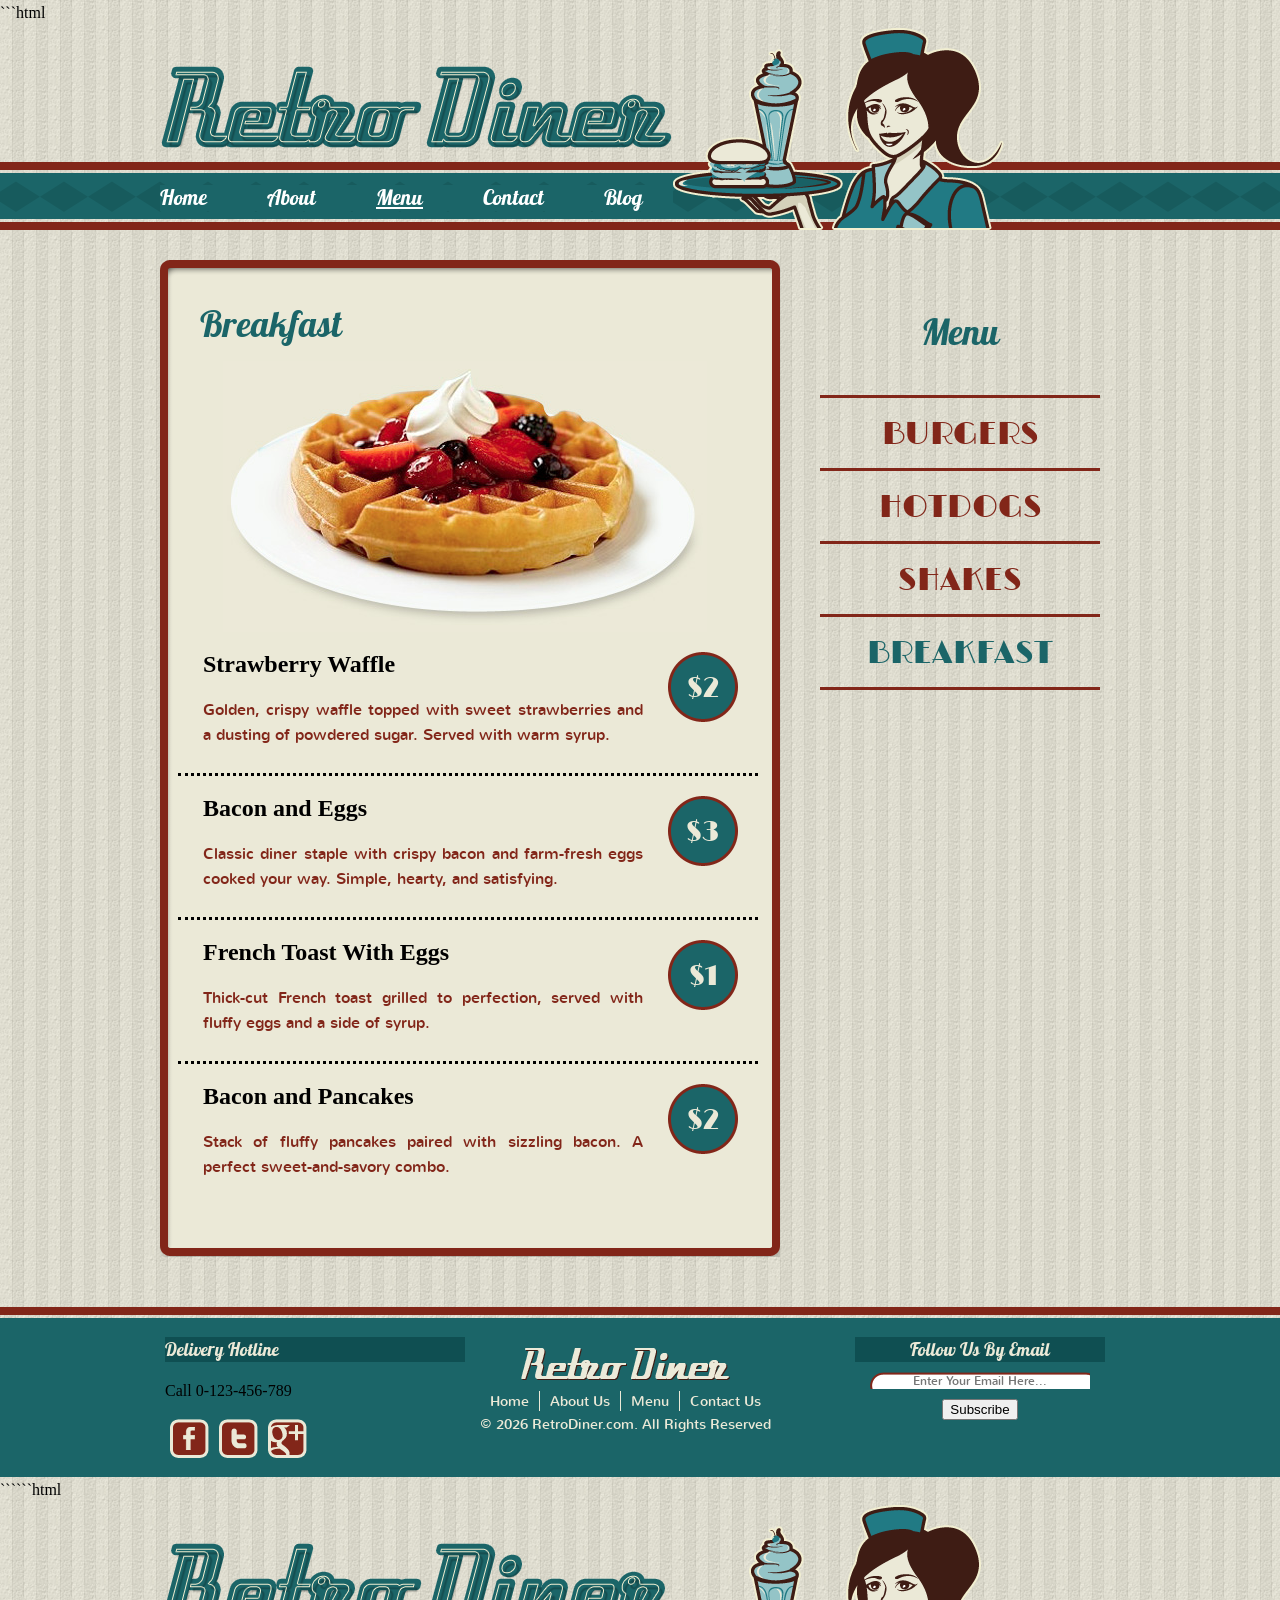
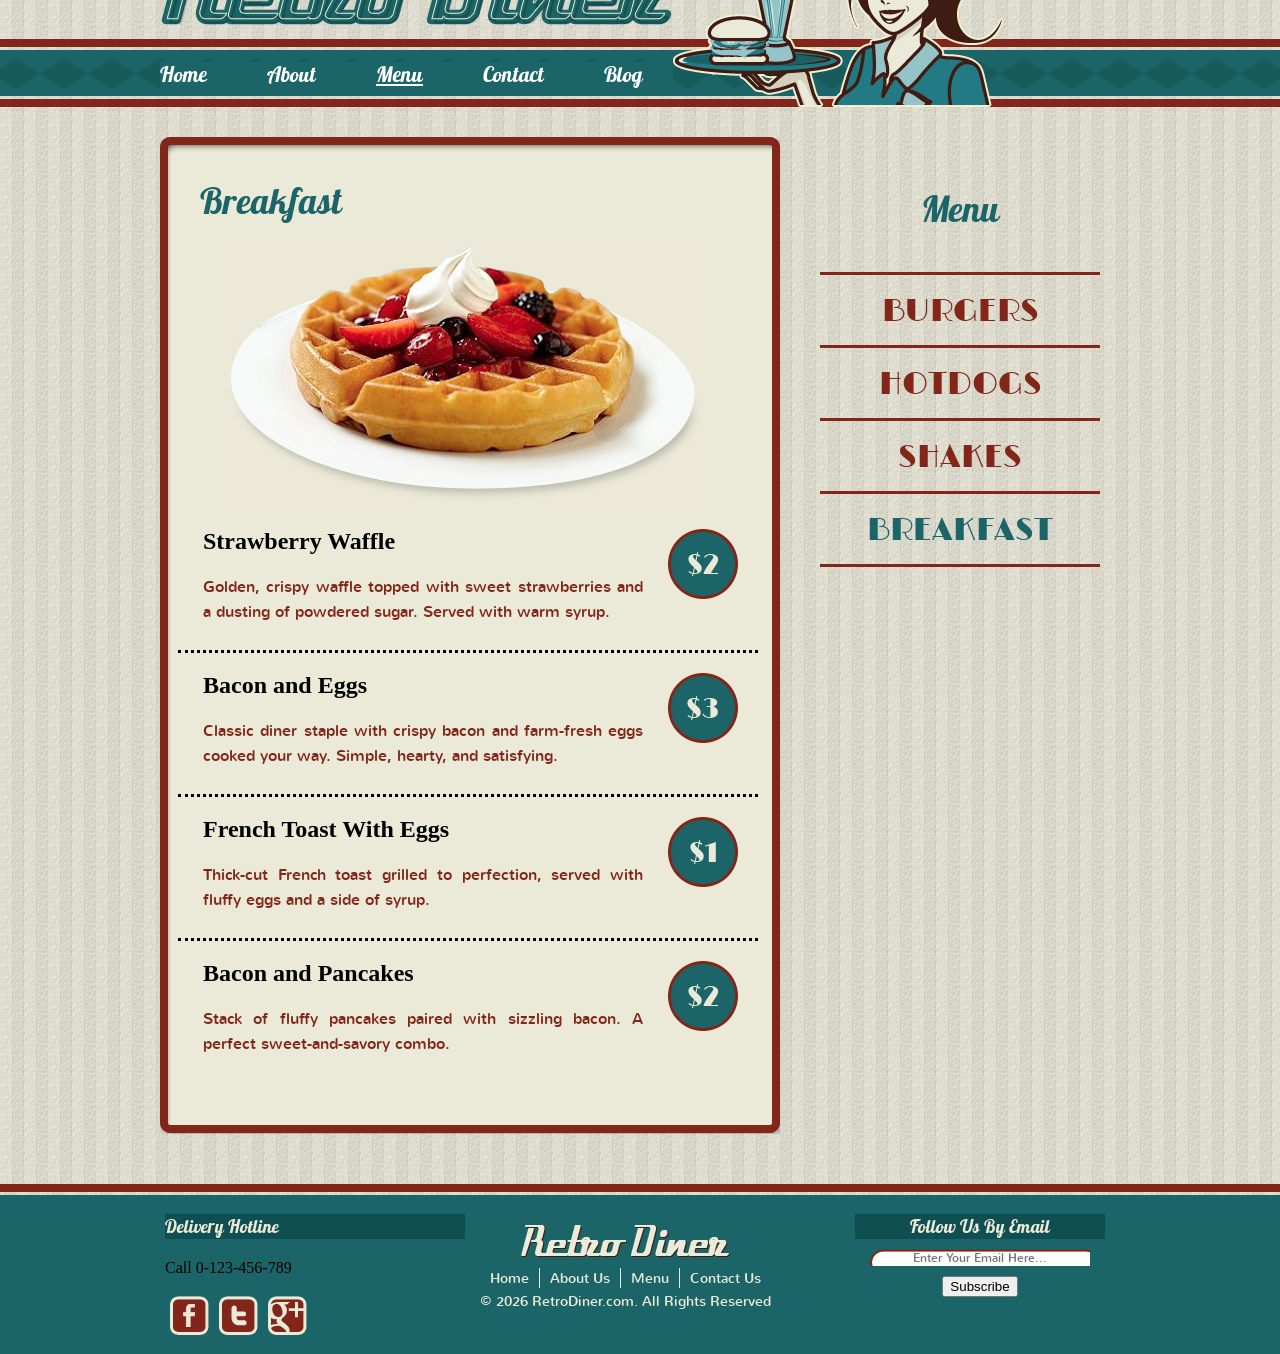
==== breakfast.html @ ac6142bc "first commit" ====
```html
<!DOCTYPE html>
<!-- Website template by freewebsitetemplates.com -->
<html lang="en">
<head>
    <title>Breakfast Menu - Retro Diner</title>
    <meta charset="utf-8">
    <meta name="viewport" content="width=device-width, initial-scale=1">
    <link href="css/style.css" rel="stylesheet" type="text/css">
</head>
<body>
    <a class="skip-link" href="#body">Skip to main content</a>

    <header id="header">
        <div>
            <a href="index.html">
                <img
                    alt="Retro Diner"
                    class="logo"
                    height="84"
                    src="images/logo.png"
                    width="513">
            </a>

            <img
                alt=""
                height="205"
                src="images/waitress.png"
                width="332">

            <nav aria-label="Main navigation">
                <ul class="navigation">
                    <li>
                        <a href="index.html">Home</a>
                    </li>
                    <li>
                        <a href="about.html">About</a>
                    </li>
                    <li>
                        <a
                            aria-current="page"
                            class="active"
                            href="burger.html">
                            Menu
                        </a>
                    </li>
                    <li>
                        <a href="contact.html">Contact</a>
                    </li>
                    <li>
                        <a href="blog.html">Blog</a>
                    </li>
                </ul>
            </nav>
        </div>
    </header>

    <main id="body" tabindex="-1">
        <div class="content">
            <div>
                <div>
                    <h1>Breakfast</h1>

                    <div>
                        <img
                            alt="Breakfast plate with a selection of diner food"
                            height="271"
                            src="images/breakfast2.jpg"
                            width="484">
                    </div>

                    <ul>
                        <li>
                            <h2>Strawberry Waffle</h2>
                            <p>
                                Golden, crispy waffle topped with sweet strawberries and a dusting of powdered sugar. Served with warm syrup.
                            </p>
                            <span class="price">$2</span>
                        </li>

                        <li>
                            <h2>Bacon and Eggs</h2>
                            <p>
                                Classic diner staple with crispy bacon and farm-fresh eggs cooked your way. Simple, hearty, and satisfying.
                            </p>
                            <span class="price">$3</span>
                        </li>

                        <li>
                            <h2>French Toast With Eggs</h2>
                            <p>
                                Thick-cut French toast grilled to perfection, served with fluffy eggs and a side of syrup.
                            </p>
                            <span class="price">$1</span>
                        </li>

                        <li class="last">
                            <h2>Bacon and Pancakes</h2>
                            <p>
                                Stack of fluffy pancakes paired with sizzling bacon. A perfect sweet-and-savory combo.
                            </p>
                            <span class="price">$2</span>
                        </li>
                    </ul>
                </div>
            </div>
        </div>

        <aside class="sidebar" aria-label="Menu sidebar">
            <h2>Menu</h2>

            <nav aria-label="Menu categories">
                <ul class="navigation">
                    <li class="first">
                        <a href="burger.html">BURGERS</a>
                    </li>
                    <li>
                        <a href="hotdog.html">HOTDOGS</a>
                    </li>
                    <li>
                        <a href="shake.html">SHAKES</a>
                    </li>
                    <li>
                        <a
                            aria-current="page"
                            class="active"
                            href="breakfast.html">
                            BREAKFAST
                        </a>
                    </li>
                </ul>
            </nav>
        </aside>
    </main>

    <footer id="footer">
        <div>
            <ul>
                <li class="first">
                    <h2>Delivery Hotline</h2>
                    <p>Call 0-123-456-789</p>

                    <ul aria-label="Social media">
                        <li>
                            <a
                                aria-label="Facebook"
                                class="facebook"
                                href="https://www.freewebsitetemplates.com/go/facebook">
                            </a>
                        </li>
                        <li>
                            <a
                                aria-label="Twitter"
                                class="twitter"
                                href="https://www.freewebsitetemplates.com/go/twitter">
                            </a>
                        </li>
                        <li>
                            <a
                                aria-label="Google Plus"
                                class="googleplus"
                                href="https://www.freewebsitetemplates.com/go/googleplus">
                            </a>
                        </li>
                    </ul>
                </li>

                <li>
                    <a href="index.html">
                        <img
                            alt="Retro Diner"
                            class="logo"
                            src="images/logo-footer.png">
                    </a>

                    <nav aria-label="Footer navigation">
                        <ul class="navigation">
                            <li>
                                <a href="index.html">Home</a>
                            </li>
                            <li>
                                <a href="about.html">About Us</a>
                            </li>
                            <li>
                                <a href="burger.html">Menu</a>
                            </li>
                            <li>
                                <a href="contact.html">Contact Us</a>
                            </li>
                        </ul>
                    </nav>

                    <span>© 2026 RetroDiner.com. All Rights Reserved</span>
                </li>

                <li class="last">
                    <h2>Follow Us By Email</h2>

                    <form action="index.html" method="get">
                        <label
                            class="visually-hidden"
                            for="subscribe">
                            Email address
                        </label>

                        <input
                            autocomplete="email"
                            id="subscribe"
                            name="subscribe"
                            type="email"
                            placeholder="Enter Your Email Here..."
                            required>

                        <button type="submit">
                            Subscribe
                        </button>
                    </form>
                </li>
            </ul>
        </div>
    </footer>
</body>
</html>
``````html
<!DOCTYPE html>
<!-- Website template by freewebsitetemplates.com -->
<html lang="en">
<head>
    <title>Breakfast Menu - Retro Diner</title>
    <meta charset="utf-8">
    <meta name="viewport" content="width=device-width, initial-scale=1">
    <link href="css/style.css" rel="stylesheet" type="text/css">
</head>
<body>
    <a class="skip-link" href="#body">Skip to main content</a>

    <header id="header">
        <div>
            <a href="index.html">
                <img
                    alt="Retro Diner"
                    class="logo"
                    height="84"
                    src="images/logo.png"
                    width="513">
            </a>

            <img
                alt=""
                height="205"
                src="images/waitress.png"
                width="332">

            <nav aria-label="Main navigation">
                <ul class="navigation">
                    <li>
                        <a href="index.html">Home</a>
                    </li>
                    <li>
                        <a href="about.html">About</a>
                    </li>
                    <li>
                        <a
                            aria-current="page"
                            class="active"
                            href="burger.html">
                            Menu
                        </a>
                    </li>
                    <li>
                        <a href="contact.html">Contact</a>
                    </li>
                    <li>
                        <a href="blog.html">Blog</a>
                    </li>
                </ul>
            </nav>
        </div>
    </header>

    <main id="body" tabindex="-1">
        <div class="content">
            <div>
                <div>
                    <h1>Breakfast</h1>

                    <div>
                        <img
                            alt="Breakfast plate with a selection of diner food"
                            height="271"
                            src="images/breakfast2.jpg"
                            width="484">
                    </div>

                    <ul>
                        <li>
                            <h2>Strawberry Waffle</h2>
                            <p>
                                Golden, crispy waffle topped with sweet strawberries and a dusting of powdered sugar. Served with warm syrup.
                            </p>
                            <span class="price">$2</span>
                        </li>

                        <li>
                            <h2>Bacon and Eggs</h2>
                            <p>
                                Classic diner staple with crispy bacon and farm-fresh eggs cooked your way. Simple, hearty, and satisfying.
                            </p>
                            <span class="price">$3</span>
                        </li>

                        <li>
                            <h2>French Toast With Eggs</h2>
                            <p>
                                Thick-cut French toast grilled to perfection, served with fluffy eggs and a side of syrup.
                            </p>
                            <span class="price">$1</span>
                        </li>

                        <li class="last">
                            <h2>Bacon and Pancakes</h2>
                            <p>
                                Stack of fluffy pancakes paired with sizzling bacon. A perfect sweet-and-savory combo.
                            </p>
                            <span class="price">$2</span>
                        </li>
                    </ul>
                </div>
            </div>
        </div>

        <aside class="sidebar" aria-label="Menu sidebar">
            <h2>Menu</h2>

            <nav aria-label="Menu categories">
                <ul class="navigation">
                    <li class="first">
                        <a href="burger.html">BURGERS</a>
                    </li>
                    <li>
                        <a href="hotdog.html">HOTDOGS</a>
                    </li>
                    <li>
                        <a href="shake.html">SHAKES</a>
                    </li>
                    <li>
                        <a
                            aria-current="page"
                            class="active"
                            href="breakfast.html">
                            BREAKFAST
                        </a>
                    </li>
                </ul>
            </nav>
        </aside>
    </main>

    <footer id="footer">
        <div>
            <ul>
                <li class="first">
                    <h2>Delivery Hotline</h2>
                    <p>Call 0-123-456-789</p>

                    <ul aria-label="Social media">
                        <li>
                            <a
                                aria-label="Facebook"
                                class="facebook"
                                href="https://www.freewebsitetemplates.com/go/facebook">
                            </a>
                        </li>
                        <li>
                            <a
                                aria-label="Twitter"
                                class="twitter"
                                href="https://www.freewebsitetemplates.com/go/twitter">
                            </a>
                        </li>
                        <li>
                            <a
                                aria-label="Google Plus"
                                class="googleplus"
                                href="https://www.freewebsitetemplates.com/go/googleplus">
                            </a>
                        </li>
                    </ul>
                </li>

                <li>
                    <a href="index.html">
                        <img
                            alt="Retro Diner"
                            class="logo"
                            src="images/logo-footer.png">
                    </a>

                    <nav aria-label="Footer navigation">
                        <ul class="navigation">
                            <li>
                                <a href="index.html">Home</a>
                            </li>
                            <li>
                                <a href="about.html">About Us</a>
                            </li>
                            <li>
                                <a href="burger.html">Menu</a>
                            </li>
                            <li>
                                <a href="contact.html">Contact Us</a>
                            </li>
                        </ul>
                    </nav>

                    <span>© 2026 RetroDiner.com. All Rights Reserved</span>
                </li>

                <li class="last">
                    <h2>Follow Us By Email</h2>

                    <form action="index.html" method="get">
                        <label
                            class="visually-hidden"
                            for="subscribe">
                            Email address
                        </label>

                        <input
                            autocomplete="email"
                            id="subscribe"
                            name="subscribe"
                            type="email"
                            placeholder="Enter Your Email Here..."
                            required>

                        <button type="submit">
                            Subscribe
                        </button>
                    </form>
                </li>
            </ul>
        </div>
    </footer>
</body>
</html>
---- css/style.css ----
/** Website template by freewebsitetemplates.com **/

body {
	margin: 0;
	padding: 0;
	background: url("../images/bg-body.jpg");
	line-height: 25px;
}

a {
	outline: 0;
}

img {
	border: 0;
}

@font-face {
	font-family: 'NunitoRegular';
	src: url('../fonts/nunito-regular-webfont.eot');
	src: url('../fonts/nunito-regular-webfont.eot?#iefix') format('embedded-opentype'),
		url('../fonts/nunito-regular-webfont.woff') format('woff'),
		url('../fonts/nunito-regular-webfont.ttf') format('truetype'),
		url('../fonts/nunito-regular-webfont.svg#NunitoRegular') format('svg');
	font-weight: normal;
	font-style: normal;
}

@font-face {
	font-family: 'Lobster1.4Regular';
	src: url('../fonts/lobster-webfont.eot');
	src: url('../fonts/lobster-webfont.eot?#iefix') format('embedded-opentype'),
		url('../fonts/lobster-webfont.woff') format('woff'),
		url('../fonts/lobster-webfont.ttf') format('truetype'),
		url('../fonts/lobster-webfont.svg#Lobster1.4Regular') format('svg');
	font-weight: normal;
	font-style: normal;
}

@font-face {
	font-family: 'LimelightRegular';
	src: url('../fonts/limelight-webfont.eot');
	src: url('../fonts/limelight-webfont.eot?#iefix') format('embedded-opentype'),
		url('../fonts/limelight-webfont.woff') format('woff'),
		url('../fonts/limelight-webfont.ttf') format('truetype'),
		url('../fonts/limelight-webfont.svg#LimelightRegular') format('svg');
	font-weight: normal;
	font-style: normal;
}

#header {
	height: 205px;
	width: 100%;
	background: transparent url("../images/bg-navigation.png");
	background-repeat: repeat-x;
	background-position: bottom;
}

#header div {
	width: 960px;
	margin: 0 auto;
	height: 203px;
	position: relative;
}

#header div a img {
	border: 0;
	float: right;
	overflow: hidden;
}

#header div img.logo {
	border: 0;
	float: left;
	overflow: hidden;
	margin-top: 40px;
}

#header div ul.navigation {
	margin: 0;
	padding: 0;
	list-style-type: none;
	position: absolute;
	left: 0;
	top: 160px;
	overflow: hidden;
	width: 620px;
}

#header div ul.navigation li {
	float: left;
}

#header div ul.navigation li:first-child a {
	padding-left: 0;
}

#header div ul.navigation li a {
	text-decoration: none;
	padding: 0 30px;
	font-family: 'Lobster1.4Regular';
	background: #1B6568;
	color: #ffffff;
	font-size: 21px;
}

#header div ul.navigation li a:hover,
#header div ul.navigation li a.active {
	color: #ffffff;
	text-decoration: underline;
}

#body {
	width: 960px;
	margin: 0 auto;
	overflow: hidden;
}

#body .featured {
	width: 960px;
	overflow: hidden;
	margin-bottom: 0;
}

#body .featured img {
	border: 0;
}

#body .featured h2 {
	font-family: 'Lobster1.4Regular';
	font-size: 36px;
	color: #1b6568;
	display: block;
	font-weight: normal;
}

#body .featured p {
	font-family: 'NunitoRegular';
	font-size: 16px;
	color: #4c1407;
}

#body .featured p a {
	font-family: 'NunitoRegular';
	font-size: 16px;
	color: #4c1407;
}

#body .featured p a:hover {
	color: #80210b;
}

#body .featured ul {
	list-style-type: none;
	margin: 40px 0 0 0;
	padding: 0;
}

#body .featured ul li {
	float: left;
	width: 320px;
	height: 242px;
	text-align: center;
}

#body .featured ul li {
	background: transparent url("../images/frame.png");
	background-repeat: no-repeat;
	background-position: top;
	height: 202px;
	width: 280px;
	padding: 8px 22px 22px 18px;
}

#body #content {
	width: 960px;
	margin: 30px 0;
	height: auto;
	padding-top: 18px;
	background: transparent url("../images/bg-content-top.png");
	background-position: center top;
	background-repeat: no-repeat;
}

#body #content div {
	width: 960px;
	background: transparent url("../images/bg-content-bottom.png");
	background-position: center bottom;
	background-repeat: no-repeat;
	padding-bottom: 22px;
}

#body #content div div {
	width: 860px;
	padding: 10px 50px 20px 50px;
	background: transparent url("../images/bg-content.png");
	background-position: center center;
	background-repeat: repeat-y;
}

#body #content div div h1 {
	font-family: 'Lobster1.4Regular';
	font-size: 36px;
	color: #1b6568;
	font-weight: normal;
	margin-bottom: 50px;
}

#body #content div div ul {
	list-style-type: none;
	margin: 0;
	padding: 0;
}

#body #content div div ul li {
	float: none;
	margin: 0 0 50px 0;
	padding: 0;
}

#body #content div div ul li h4 {
	font-family: 'NunitoRegular';
	font-size: 16px;
	color: #822619;
	font-weight: normal;
}

#body #content div div ul li h2 {
	font-family: 'Lobster1.4Regular';
	font-size: 24px;
	color: #822619;
	font-weight: normal;
}

#body #content div div ul li h2 a {
	font-family: 'Lobster1.4Regular';
	font-size: 24px;
	color: #822619;
	text-decoration: none;
	font-weight: normal;
}

#body #content div div ul li p {
	font-family: 'NunitoRegular';
	font-size: 16px;
	color: #822619;
	font-weight: normal;
}

#body #content div div ul li p a {
	font-family: 'NunitoRegular';
	font-size: 16px;
	color: #822619;
	font-weight: normal;
	text-decoration: underline;
}

#body #content div div ul li p a:hover {
	color: #a0210b;
}

#body #content div div ul li p span {
	font-family: 'NunitoRegular';
	font-size: 14px;
	color: #822619;
	font-weight: normal;
}

#body #content div div ul li h2 a:hover {
	color: #80210b;
}

#body .content div div form label {
	display: block;
}

#body .content div div form label span {
	display: block;
	color: #4c1407;
	font-family: 'NunitoRegular';
	font-size: 16px;
	font-weight: normal;
}

#body .content div div form label input {
	background: transparent url("../images/interface.png") no-repeat 0 -77px;
	width: 286px;
	height: 20px;
	border: 0;
	padding: 5px;
	margin-bottom: 10px;
}

#body .content div div form label textarea {
	background: transparent url("../images/interface.png") no-repeat 0 -157px;
	width: 522px;
	height: 206px;
	border: 0;
	padding: 5px;
	margin-bottom: 5px;
}

#body .content div div form input[type="submit"] {
	background: transparent url("../images/button.png") no-repeat 0 -450px;
	width: 101px;
	height: 36px;
	border: 0;
	padding: 5px;
	margin-bottom: 20px;
	cursor: pointer;
}

#body .content div div form input[type="submit"]:hover {
	background: transparent url("../images/button.png") no-repeat 0 -364px;
}

#body .content {
	width: 620px;
	margin: 30px 40px 30px 0;
	height: auto;
	padding-top: 18px;
	background: transparent url("../images/bg-content-top2.png");
	background-position: center top;
	background-repeat: no-repeat;
	float: left;
}

#body .content div {
	width: 620px;
	background: transparent url("../images/bg-content-bottom2.png");
	background-position: center bottom;
	background-repeat: no-repeat;
	padding-bottom: 12px;
}

#body .content div div {
	width: 540px;
	padding: 10px 40px 20px 40px;
	background: transparent url("../images/bg-content2.png");
	background-position: center center;
	background-repeat: repeat-y;
}

#body .content div div h4 {
	font-size: 24px;
	color: #822619;
	font-family: 'Lobster1.4Regular';
	font-weight: normal;
}

#body .content div div p {
	font-family: 'NunitoRegular';
	font-size: 16px;
	color: #4c1407;
	text-align: justify;
}

#body .content div div p a {
	font-family: 'NunitoRegular';
	font-size: 16px;
	color: #4c1407;
}

#body .content div div p a:hover {
	color: #80210b;
}

#body .content div div h1 {
	font-family: 'Lobster1.4Regular';
	font-size: 36px;
	color: #1b6568;
	font-weight: normal;
}

#body .content div div ul {
	list-style-type: none;
	margin: 0;
	padding: 0;
	width: 580px;
	margin-left: -22px;
}

#body .content div div ul li {
	margin-bottom: 20px;
	border-style: dotted;
	border-top: none;
	border-left: none;
	border-right: none;
	padding: 0 25px 10px 25px;
	position: relative;
}

#body .content div div ul li.last {
	border: none;
}

#body .content div div ul li h2 a {
	font-family: 'Lobster1.4Regular';
	font-size: 24px;
	color: #822619;
	font-weight: normal;
	text-decoration: none;
}

#body .content div div ul li p {
	font-family: 'NunitoRegular';
	font-size: 16px;
	color: #822619;
	font-weight: normal;
	text-decoration: none;
	width: 440px;
}

#body .content div div ul li p a {
	font-family: 'NunitoRegular';
	font-size: 16px;
	color: #822619;
	font-weight: normal;
}

#body .content div div ul li p a:hover {
	font-family: 'NunitoRegular';
	font-size: 16px;
	color: #80210b;
	font-weight: normal;
}

#body .content div div ul li span.price {
	background: transparent url("../images/icon.png") no-repeat 0 -673px;
	width: 70px;
	height: 70px;
	display: block;
	text-align: center;
	line-height: 70px;
	font-family: 'LimelightRegular';
	color: #ebe9d7;
	font-size: 28px;
	position: absolute;
	left: 490px;
	top: 0;
}

#body .content div div div {
	background: none;
	text-align: center;
	width: 530px;
	margin: 0;
	padding: 0;
}

#body .sidebar {
	width: 280px;
	float: left;
	margin: 30px 0;
	text-align: center;
	padding-top: 30px;
}

#body .sidebar h1,
#body .sidebar h2 {
	color: #1b6568;
	font-family: 'Lobster1.4Regular';
	font-size: 36px;
	font-weight: normal;
	margin-bottom: 10px;
}

#body .sidebar span {
	color: #4c1407;
	font-family: 'NunitoRegular';
	font-size: 16px;
	font-weight: normal;
	display: block;
}

#body .sidebar ul.navigation {
	list-style-type: none;
	margin: 50px 0 0 0;
	padding: 0;
}

#body .sidebar ul.navigation li {
	border-style: solid;
	border-color: #822619;
	border-left: none;
	border-right: none;
	border-top: none;
	height: 50px;
	line-height: 50px;
}

#body .sidebar ul.navigation li.first {
	border-style: solid;
	border-color: #822619;
	border-left: none;
	border-right: none;
}

#body .sidebar ul.navigation li a {
	text-decoration: none;
	font-family: 'LimelightRegular';
	font-size: 32px;
	color: #822619;
	text-align: center;
	font-weight: normal;
}

#body .sidebar ul.navigation li a:hover,
#body .sidebar ul.navigation li a.active {
	color: #1b6568;
	font-size: 32px;
	font-family: 'LimelightRegular';
}

#body .sidebar a.download {
	background: transparent url("../images/button.png") no-repeat 0 -96px;
	display: block;
	height: 46px;
	width: 278px;
	line-height: 46px;
	text-decoration: none;
	color: #ebe9d7;
	font-size: 26px;
	font-family: 'Lobster1.4Regular';
	margin-top: 40px;
}

#body .sidebar a.download:hover {
	background: transparent url("../images/button.png") no-repeat 0 0;
}

#body .sidebar ul li.last {
	border-bottom: none;
}

#body .sidebar ul {
	list-style-type: none;
	margin: 30px 0 50px 0;
	padding: 0;
}

#body .sidebar ul li.first {
	border-style: dotted;
	border-color: #822619;
	border-left: none;
	border-right: none;
	border-top: dotted;
}

#body .sidebar ul li {
	border-style: dotted;
	border-color: #822619;
	border-left: none;
	border-right: none;
	border-top: none;
	line-height: 18px;
	padding: 10px 10px;
	font-family: 'NunitoRegular';
}

#body .sidebar ul li a {
	font-family: 'NunitoRegular';
	text-decoration: none;
	color: #3e1c14;
	font-size: 16px;
}

#body .sidebar ul li a:hover {
	font-family: 'NunitoRegular';
	text-decoration: underline;
	color: #1B6568;
	font-size: 16px;
}

#body div#section {
	float: left;
	height: auto;
	margin: 30px 40px 30px 0;
	padding-top: 18px;
	width: 620px;
}

#body div#section div.section {
	background: transparent url("../images/bg-blog-top.png");
	background-repeat: no-repeat;
	background-position: top center;
	width: 532px;
	padding-top: 18px;
	margin: 0 0 50px 0;
	position: relative;
	left: 20px;
	float: right;
}

#body div#section div.section div {
	background: transparent url("../images/bg-blog-bottom.png");
	background-repeat: no-repeat;
	background-position: center bottom;
	width: 532px;
	padding-bottom: 25px;
}

#body div#section div.section div div {
	background: transparent url("../images/bg-blog-center.png");
	background-repeat: repeat-y;
	background-position: center;
	width: 452px;
	padding: 10px 40px 10px 40px;
}

#body div#section div.section div div img {
	border: 0;
	margin: 0 20px 0 0;
	float: left;
}

#body div#section div.section div div h2 {
	font-family: 'LimelightRegular';
	color: #1b6568;
	font-size: 28px;
	font-weight: normal;
	margin: 0;
	padding: 0;
	text-transform: uppercase;
	width: auto;
}

#body div#section div.section div div h2 a {
	font-family: 'LimelightRegular';
	color: #822619;
	font-size: 28px;
	font-weight: normal;
	text-decoration: none;
	line-height: 30px;
}

#body div#section div.section div div h2 a:hover {
	color: #1b6568;
	text-decoration: underline;
}

#body div#section div.section div div h3 {
	font-family: 'NunitoRegular';
	color: #4c1407;
	font-size: 14px;
	font-weight: normal;
	margin: 25px 0 0 0;
	padding: 0;
	width: auto;
}

#body div#section div.section div div h3 a {
	color: #80210b;
	text-decoration: underline;
}

#body div#section div.section div div p.post-meta {
	font-family: 'NunitoRegular';
	color: #4c1407;
	font-size: 14px;
	font-weight: normal;
	margin: 25px 0 0 0;
	padding: 0;
	width: auto;
}

#body div#section div.section div div p.post-meta a {
	color: #80210b;
	text-decoration: underline;
}

#body div#section div.section div div a {
	text-decoration: underline;
	color: #80210b;
}

#body div#section div.section div div a:hover {
	text-decoration: underline;
}

#body div#section div.section div div a span {
	font-family: 'NunitoRegular';
	color: #80210b;
	font-size: 14px;
	font-weight: normal;
	padding: 0;
	width: auto;
}

#body div#section div.section div div p {
	font-family: 'NunitoRegular';
	color: #4c1407;
	font-size: 14px;
	width: auto;
	margin-top: 70px;
}

#body div#section div.section div div a.price,
#body div#section div.section div div time.price {
	background: transparent url("../images/icon.png") no-repeat 0 0;
	width: 90px;
	height: 69px;
	display: block;
	padding-top: 20px;
	text-align: center;
	font-family: 'LimelightRegular';
	font-size: 24px;
	color: #ebe9d7;
	text-decoration: none;
	position: absolute;
	top: 0;
	left: -100px;
}

#body div#section div.section div div a.price span,
#body div#section div.section div div time.price span {
	display: block;
	font-family: 'LimelightRegular';
	font-size: 24px;
	color: #ebe9d7;
}

#footer {
	height: 130px;
	width: 100%;
	padding: 20px 0;
	margin-top: 20px;
	background: transparent url("../images/bg-footer.jpg");
	background-repeat: repeat-x;
	background-position: top;
	background-color: #1b6568;
}

#footer div {
	width: 960px;
	margin: 0 auto;
}

#footer div ul {
	list-style-type: none;
	margin: 0;
	padding: 0;
}

#footer div ul li.first {
	text-align: left;
}

#footer div ul li img {
	border: 0;
}

#footer div ul li {
	float: left;
	width: 300px;
	padding: 0 5px;
	text-align: center;
}

#footer div ul li.last {
	padding-left: 75px;
	width: 250px;
}

#footer div ul li h2 {
	color: #ebe9d7;
	font-family: 'Lobster1.4Regular';
	font-weight: normal;
	font-size: 18px;
	margin: 10px 0;
	padding: 0;
}

#footer div ul li h3 {
	color: #ebe9d7;
	font-family: 'Lobster1.4Regular';
	font-size: 24px;
	font-weight: normal;
	margin: 10px 0;
	padding: 0;
}

#footer div ul li ul {
	list-style-type: none;
	margin: 0;
	padding: 0;
}

#footer div ul li img.logo {
	margin-top: 20px;
}

#footer div ul li ul li {
	float: left;
	width: auto;
	margin: 0 5px;
	padding: 0;
}

#footer div ul li ul li a.facebook {
	background: transparent url("../images/icon.png") no-repeat 0 -228px;
	float: left;
	height: 39px;
	width: 39px;
}

#footer div ul li ul li a.facebook:hover {
	background: transparent url("../images/icon.png") no-repeat 0 -139px;
}

#footer div ul li ul li a.twitter {
	background: transparent url("../images/icon.png") no-repeat 0 -584px;
	float: left;
	height: 39px;
	width: 39px;
}

#footer div ul li ul li a.twitter:hover {
	background: transparent url("../images/icon.png") no-repeat 0 -495px;
}

#footer div ul li ul li a.googleplus {
	background: transparent url("../images/icon.png") no-repeat 0 -406px;
	float: left;
	height: 39px;
	width: 92px;
}

#footer div ul li ul li a.googleplus:hover {
	background: transparent url("../images/icon.png") no-repeat 0 -317px;
}

#footer div ul li input[type="submit"] {
	background: transparent url("../images/button.png") no-repeat 0 -278px;
	width: 215px;
	height: 36px;
	border: 0;
	cursor: pointer;
}

#footer div ul li input[type="submit"]:hover {
	background: transparent url("../images/button.png") no-repeat 0 -192px;
}

#footer div ul li input {
	background: transparent url("../images/interface.png") no-repeat 0 0;
	border: 0;
	width: 220px;
	height: 17px;
	padding: 5px 5px;
	text-align: center;
	font-family: 'NunitoRegular';
	font-size: 12px;
	margin-bottom: 10px;
}

#footer div ul li span {
	display: block;
	color: #ebe9d7;
	font-family: 'NunitoRegular';
	font-size: 14px;
}

#footer div ul li ul.navigation {
	list-style-type: none;
	margin: 0 auto;
	padding: 10px 0 0 0;
	display: inline-block;
	overflow: hidden;
	height: 20px;
}

#footer div ul li ul.navigation li {
	margin: 0;
	padding: 0;
}

#footer div ul li ul.navigation li a {
	color: #ebe9d7;
	font-family: 'NunitoRegular';
	font-weight: normal;
	font-size: 14px;
	text-decoration: none;
	padding: 0 10px;
	display: block;
	border-style: solid;
	border-right: none;
	border-top: none;
	border-bottom: none;
	border-color: #ebe9d7;
	border-width: 1px;
	line-height: 20px;
}

#footer div ul li ul.navigation li a:hover {
	text-decoration: underline;
}

#footer div ul li ul.navigation li:first-child a {
	border-left: none;
}

#footer .delivery-phone {
	color: #ebe9d7;
	font-family: 'Lobster1.4Regular';
	font-size: 24px;
	margin: 10px 0;
}


/* =========================
   ACCESSIBILITY IMPROVEMENTS
   ========================= */

.skip-link {
	position: absolute;
	left: 10px;
	top: -80px;
	z-index: 9999;
	background: #ffffff;
	color: #1b3f40;
	padding: 10px 14px;
	border: 3px solid #1b3f40;
	font-family: Arial, sans-serif;
	font-size: 16px;
	font-weight: bold;
	text-decoration: underline;
}

.skip-link:focus {
	top: 10px;
}

.visually-hidden {
	position: absolute !important;
	width: 1px !important;
	height: 1px !important;
	padding: 0 !important;
	margin: -1px !important;
	overflow: hidden !important;
	clip: rect(0, 0, 0, 0) !important;
	clip-path: inset(50%) !important;
	white-space: nowrap !important;
	border: 0 !important;
}

a:focus-visible,
input:focus-visible,
textarea:focus-visible,
button:focus-visible,
select:focus-visible {
	outline: 3px solid #000000;
	outline-offset: 3px;
}

#body:focus {
	outline: none;
}

#header div ul.navigation li a {
	color: #ffffff;
}

#header div ul.navigation li a:hover,
#header div ul.navigation li a.active,
#header div ul.navigation li a[aria-current="page"] {
	color: #ffffff;
	text-decoration: underline;
}

/* Improve readability of links */
#body a {
	text-underline-offset: 3px;
}

/* Form controls */
input[type="text"],
input[type="email"],
textarea,
select {
	color: #252525;
}

/* Keep focus visible on image links */
a:focus-visible img {
	outline: 3px solid #000000;
	outline-offset: 3px;
}

/* Accessible footer links */
#footer a:focus-visible {
	outline: 3px solid #ffffff;
	outline-offset: 3px;
}

/* Screen-reader-friendly form labels remain hidden visually */
label.visually-hidden {
	position: absolute !important;
	width: 1px !important;
	height: 1px !important;
	padding: 0 !important;
	margin: -1px !important;
	overflow: hidden !important;
	clip: rect(0, 0, 0, 0) !important;
	clip-path: inset(50%) !important;
	white-space: nowrap !important;
	border: 0 !important;
}

/* Improve footer heading contrast */
#footer h2 {
	color: #ffffff;
	background-color: #0f4f52;
	padding: 4px 8px;
}


/* Visible keyboard focus for main navigation */
#header div ul.navigation li a:focus-visible {
	outline: none;
	background-color: #ffffff;
	color: #1b6568;
	box-shadow: inset 0 0 0 3px #000000;
	text-decoration: underline;
}
---- css/style.css ----
/** Website template by freewebsitetemplates.com **/

body {
	margin: 0;
	padding: 0;
	background: url("../images/bg-body.jpg");
	line-height: 25px;
}

a {
	outline: 0;
}

img {
	border: 0;
}

@font-face {
	font-family: 'NunitoRegular';
	src: url('../fonts/nunito-regular-webfont.eot');
	src: url('../fonts/nunito-regular-webfont.eot?#iefix') format('embedded-opentype'),
		url('../fonts/nunito-regular-webfont.woff') format('woff'),
		url('../fonts/nunito-regular-webfont.ttf') format('truetype'),
		url('../fonts/nunito-regular-webfont.svg#NunitoRegular') format('svg');
	font-weight: normal;
	font-style: normal;
}

@font-face {
	font-family: 'Lobster1.4Regular';
	src: url('../fonts/lobster-webfont.eot');
	src: url('../fonts/lobster-webfont.eot?#iefix') format('embedded-opentype'),
		url('../fonts/lobster-webfont.woff') format('woff'),
		url('../fonts/lobster-webfont.ttf') format('truetype'),
		url('../fonts/lobster-webfont.svg#Lobster1.4Regular') format('svg');
	font-weight: normal;
	font-style: normal;
}

@font-face {
	font-family: 'LimelightRegular';
	src: url('../fonts/limelight-webfont.eot');
	src: url('../fonts/limelight-webfont.eot?#iefix') format('embedded-opentype'),
		url('../fonts/limelight-webfont.woff') format('woff'),
		url('../fonts/limelight-webfont.ttf') format('truetype'),
		url('../fonts/limelight-webfont.svg#LimelightRegular') format('svg');
	font-weight: normal;
	font-style: normal;
}

#header {
	height: 205px;
	width: 100%;
	background: transparent url("../images/bg-navigation.png");
	background-repeat: repeat-x;
	background-position: bottom;
}

#header div {
	width: 960px;
	margin: 0 auto;
	height: 203px;
	position: relative;
}

#header div a img {
	border: 0;
	float: right;
	overflow: hidden;
}

#header div img.logo {
	border: 0;
	float: left;
	overflow: hidden;
	margin-top: 40px;
}

#header div ul.navigation {
	margin: 0;
	padding: 0;
	list-style-type: none;
	position: absolute;
	left: 0;
	top: 160px;
	overflow: hidden;
	width: 620px;
}

#header div ul.navigation li {
	float: left;
}

#header div ul.navigation li:first-child a {
	padding-left: 0;
}

#header div ul.navigation li a {
	text-decoration: none;
	padding: 0 30px;
	font-family: 'Lobster1.4Regular';
	background: #1B6568;
	color: #ffffff;
	font-size: 21px;
}

#header div ul.navigation li a:hover,
#header div ul.navigation li a.active {
	color: #ffffff;
	text-decoration: underline;
}

#body {
	width: 960px;
	margin: 0 auto;
	overflow: hidden;
}

#body .featured {
	width: 960px;
	overflow: hidden;
	margin-bottom: 0;
}

#body .featured img {
	border: 0;
}

#body .featured h2 {
	font-family: 'Lobster1.4Regular';
	font-size: 36px;
	color: #1b6568;
	display: block;
	font-weight: normal;
}

#body .featured p {
	font-family: 'NunitoRegular';
	font-size: 16px;
	color: #4c1407;
}

#body .featured p a {
	font-family: 'NunitoRegular';
	font-size: 16px;
	color: #4c1407;
}

#body .featured p a:hover {
	color: #80210b;
}

#body .featured ul {
	list-style-type: none;
	margin: 40px 0 0 0;
	padding: 0;
}

#body .featured ul li {
	float: left;
	width: 320px;
	height: 242px;
	text-align: center;
}

#body .featured ul li {
	background: transparent url("../images/frame.png");
	background-repeat: no-repeat;
	background-position: top;
	height: 202px;
	width: 280px;
	padding: 8px 22px 22px 18px;
}

#body #content {
	width: 960px;
	margin: 30px 0;
	height: auto;
	padding-top: 18px;
	background: transparent url("../images/bg-content-top.png");
	background-position: center top;
	background-repeat: no-repeat;
}

#body #content div {
	width: 960px;
	background: transparent url("../images/bg-content-bottom.png");
	background-position: center bottom;
	background-repeat: no-repeat;
	padding-bottom: 22px;
}

#body #content div div {
	width: 860px;
	padding: 10px 50px 20px 50px;
	background: transparent url("../images/bg-content.png");
	background-position: center center;
	background-repeat: repeat-y;
}

#body #content div div h1 {
	font-family: 'Lobster1.4Regular';
	font-size: 36px;
	color: #1b6568;
	font-weight: normal;
	margin-bottom: 50px;
}

#body #content div div ul {
	list-style-type: none;
	margin: 0;
	padding: 0;
}

#body #content div div ul li {
	float: none;
	margin: 0 0 50px 0;
	padding: 0;
}

#body #content div div ul li h4 {
	font-family: 'NunitoRegular';
	font-size: 16px;
	color: #822619;
	font-weight: normal;
}

#body #content div div ul li h2 {
	font-family: 'Lobster1.4Regular';
	font-size: 24px;
	color: #822619;
	font-weight: normal;
}

#body #content div div ul li h2 a {
	font-family: 'Lobster1.4Regular';
	font-size: 24px;
	color: #822619;
	text-decoration: none;
	font-weight: normal;
}

#body #content div div ul li p {
	font-family: 'NunitoRegular';
	font-size: 16px;
	color: #822619;
	font-weight: normal;
}

#body #content div div ul li p a {
	font-family: 'NunitoRegular';
	font-size: 16px;
	color: #822619;
	font-weight: normal;
	text-decoration: underline;
}

#body #content div div ul li p a:hover {
	color: #a0210b;
}

#body #content div div ul li p span {
	font-family: 'NunitoRegular';
	font-size: 14px;
	color: #822619;
	font-weight: normal;
}

#body #content div div ul li h2 a:hover {
	color: #80210b;
}

#body .content div div form label {
	display: block;
}

#body .content div div form label span {
	display: block;
	color: #4c1407;
	font-family: 'NunitoRegular';
	font-size: 16px;
	font-weight: normal;
}

#body .content div div form label input {
	background: transparent url("../images/interface.png") no-repeat 0 -77px;
	width: 286px;
	height: 20px;
	border: 0;
	padding: 5px;
	margin-bottom: 10px;
}

#body .content div div form label textarea {
	background: transparent url("../images/interface.png") no-repeat 0 -157px;
	width: 522px;
	height: 206px;
	border: 0;
	padding: 5px;
	margin-bottom: 5px;
}

#body .content div div form input[type="submit"] {
	background: transparent url("../images/button.png") no-repeat 0 -450px;
	width: 101px;
	height: 36px;
	border: 0;
	padding: 5px;
	margin-bottom: 20px;
	cursor: pointer;
}

#body .content div div form input[type="submit"]:hover {
	background: transparent url("../images/button.png") no-repeat 0 -364px;
}

#body .content {
	width: 620px;
	margin: 30px 40px 30px 0;
	height: auto;
	padding-top: 18px;
	background: transparent url("../images/bg-content-top2.png");
	background-position: center top;
	background-repeat: no-repeat;
	float: left;
}

#body .content div {
	width: 620px;
	background: transparent url("../images/bg-content-bottom2.png");
	background-position: center bottom;
	background-repeat: no-repeat;
	padding-bottom: 12px;
}

#body .content div div {
	width: 540px;
	padding: 10px 40px 20px 40px;
	background: transparent url("../images/bg-content2.png");
	background-position: center center;
	background-repeat: repeat-y;
}

#body .content div div h4 {
	font-size: 24px;
	color: #822619;
	font-family: 'Lobster1.4Regular';
	font-weight: normal;
}

#body .content div div p {
	font-family: 'NunitoRegular';
	font-size: 16px;
	color: #4c1407;
	text-align: justify;
}

#body .content div div p a {
	font-family: 'NunitoRegular';
	font-size: 16px;
	color: #4c1407;
}

#body .content div div p a:hover {
	color: #80210b;
}

#body .content div div h1 {
	font-family: 'Lobster1.4Regular';
	font-size: 36px;
	color: #1b6568;
	font-weight: normal;
}

#body .content div div ul {
	list-style-type: none;
	margin: 0;
	padding: 0;
	width: 580px;
	margin-left: -22px;
}

#body .content div div ul li {
	margin-bottom: 20px;
	border-style: dotted;
	border-top: none;
	border-left: none;
	border-right: none;
	padding: 0 25px 10px 25px;
	position: relative;
}

#body .content div div ul li.last {
	border: none;
}

#body .content div div ul li h2 a {
	font-family: 'Lobster1.4Regular';
	font-size: 24px;
	color: #822619;
	font-weight: normal;
	text-decoration: none;
}

#body .content div div ul li p {
	font-family: 'NunitoRegular';
	font-size: 16px;
	color: #822619;
	font-weight: normal;
	text-decoration: none;
	width: 440px;
}

#body .content div div ul li p a {
	font-family: 'NunitoRegular';
	font-size: 16px;
	color: #822619;
	font-weight: normal;
}

#body .content div div ul li p a:hover {
	font-family: 'NunitoRegular';
	font-size: 16px;
	color: #80210b;
	font-weight: normal;
}

#body .content div div ul li span.price {
	background: transparent url("../images/icon.png") no-repeat 0 -673px;
	width: 70px;
	height: 70px;
	display: block;
	text-align: center;
	line-height: 70px;
	font-family: 'LimelightRegular';
	color: #ebe9d7;
	font-size: 28px;
	position: absolute;
	left: 490px;
	top: 0;
}

#body .content div div div {
	background: none;
	text-align: center;
	width: 530px;
	margin: 0;
	padding: 0;
}

#body .sidebar {
	width: 280px;
	float: left;
	margin: 30px 0;
	text-align: center;
	padding-top: 30px;
}

#body .sidebar h1,
#body .sidebar h2 {
	color: #1b6568;
	font-family: 'Lobster1.4Regular';
	font-size: 36px;
	font-weight: normal;
	margin-bottom: 10px;
}

#body .sidebar span {
	color: #4c1407;
	font-family: 'NunitoRegular';
	font-size: 16px;
	font-weight: normal;
	display: block;
}

#body .sidebar ul.navigation {
	list-style-type: none;
	margin: 50px 0 0 0;
	padding: 0;
}

#body .sidebar ul.navigation li {
	border-style: solid;
	border-color: #822619;
	border-left: none;
	border-right: none;
	border-top: none;
	height: 50px;
	line-height: 50px;
}

#body .sidebar ul.navigation li.first {
	border-style: solid;
	border-color: #822619;
	border-left: none;
	border-right: none;
}

#body .sidebar ul.navigation li a {
	text-decoration: none;
	font-family: 'LimelightRegular';
	font-size: 32px;
	color: #822619;
	text-align: center;
	font-weight: normal;
}

#body .sidebar ul.navigation li a:hover,
#body .sidebar ul.navigation li a.active {
	color: #1b6568;
	font-size: 32px;
	font-family: 'LimelightRegular';
}

#body .sidebar a.download {
	background: transparent url("../images/button.png") no-repeat 0 -96px;
	display: block;
	height: 46px;
	width: 278px;
	line-height: 46px;
	text-decoration: none;
	color: #ebe9d7;
	font-size: 26px;
	font-family: 'Lobster1.4Regular';
	margin-top: 40px;
}

#body .sidebar a.download:hover {
	background: transparent url("../images/button.png") no-repeat 0 0;
}

#body .sidebar ul li.last {
	border-bottom: none;
}

#body .sidebar ul {
	list-style-type: none;
	margin: 30px 0 50px 0;
	padding: 0;
}

#body .sidebar ul li.first {
	border-style: dotted;
	border-color: #822619;
	border-left: none;
	border-right: none;
	border-top: dotted;
}

#body .sidebar ul li {
	border-style: dotted;
	border-color: #822619;
	border-left: none;
	border-right: none;
	border-top: none;
	line-height: 18px;
	padding: 10px 10px;
	font-family: 'NunitoRegular';
}

#body .sidebar ul li a {
	font-family: 'NunitoRegular';
	text-decoration: none;
	color: #3e1c14;
	font-size: 16px;
}

#body .sidebar ul li a:hover {
	font-family: 'NunitoRegular';
	text-decoration: underline;
	color: #1B6568;
	font-size: 16px;
}

#body div#section {
	float: left;
	height: auto;
	margin: 30px 40px 30px 0;
	padding-top: 18px;
	width: 620px;
}

#body div#section div.section {
	background: transparent url("../images/bg-blog-top.png");
	background-repeat: no-repeat;
	background-position: top center;
	width: 532px;
	padding-top: 18px;
	margin: 0 0 50px 0;
	position: relative;
	left: 20px;
	float: right;
}

#body div#section div.section div {
	background: transparent url("../images/bg-blog-bottom.png");
	background-repeat: no-repeat;
	background-position: center bottom;
	width: 532px;
	padding-bottom: 25px;
}

#body div#section div.section div div {
	background: transparent url("../images/bg-blog-center.png");
	background-repeat: repeat-y;
	background-position: center;
	width: 452px;
	padding: 10px 40px 10px 40px;
}

#body div#section div.section div div img {
	border: 0;
	margin: 0 20px 0 0;
	float: left;
}

#body div#section div.section div div h2 {
	font-family: 'LimelightRegular';
	color: #1b6568;
	font-size: 28px;
	font-weight: normal;
	margin: 0;
	padding: 0;
	text-transform: uppercase;
	width: auto;
}

#body div#section div.section div div h2 a {
	font-family: 'LimelightRegular';
	color: #822619;
	font-size: 28px;
	font-weight: normal;
	text-decoration: none;
	line-height: 30px;
}

#body div#section div.section div div h2 a:hover {
	color: #1b6568;
	text-decoration: underline;
}

#body div#section div.section div div h3 {
	font-family: 'NunitoRegular';
	color: #4c1407;
	font-size: 14px;
	font-weight: normal;
	margin: 25px 0 0 0;
	padding: 0;
	width: auto;
}

#body div#section div.section div div h3 a {
	color: #80210b;
	text-decoration: underline;
}

#body div#section div.section div div p.post-meta {
	font-family: 'NunitoRegular';
	color: #4c1407;
	font-size: 14px;
	font-weight: normal;
	margin: 25px 0 0 0;
	padding: 0;
	width: auto;
}

#body div#section div.section div div p.post-meta a {
	color: #80210b;
	text-decoration: underline;
}

#body div#section div.section div div a {
	text-decoration: underline;
	color: #80210b;
}

#body div#section div.section div div a:hover {
	text-decoration: underline;
}

#body div#section div.section div div a span {
	font-family: 'NunitoRegular';
	color: #80210b;
	font-size: 14px;
	font-weight: normal;
	padding: 0;
	width: auto;
}

#body div#section div.section div div p {
	font-family: 'NunitoRegular';
	color: #4c1407;
	font-size: 14px;
	width: auto;
	margin-top: 70px;
}

#body div#section div.section div div a.price,
#body div#section div.section div div time.price {
	background: transparent url("../images/icon.png") no-repeat 0 0;
	width: 90px;
	height: 69px;
	display: block;
	padding-top: 20px;
	text-align: center;
	font-family: 'LimelightRegular';
	font-size: 24px;
	color: #ebe9d7;
	text-decoration: none;
	position: absolute;
	top: 0;
	left: -100px;
}

#body div#section div.section div div a.price span,
#body div#section div.section div div time.price span {
	display: block;
	font-family: 'LimelightRegular';
	font-size: 24px;
	color: #ebe9d7;
}

#footer {
	height: 130px;
	width: 100%;
	padding: 20px 0;
	margin-top: 20px;
	background: transparent url("../images/bg-footer.jpg");
	background-repeat: repeat-x;
	background-position: top;
	background-color: #1b6568;
}

#footer div {
	width: 960px;
	margin: 0 auto;
}

#footer div ul {
	list-style-type: none;
	margin: 0;
	padding: 0;
}

#footer div ul li.first {
	text-align: left;
}

#footer div ul li img {
	border: 0;
}

#footer div ul li {
	float: left;
	width: 300px;
	padding: 0 5px;
	text-align: center;
}

#footer div ul li.last {
	padding-left: 75px;
	width: 250px;
}

#footer div ul li h2 {
	color: #ebe9d7;
	font-family: 'Lobster1.4Regular';
	font-weight: normal;
	font-size: 18px;
	margin: 10px 0;
	padding: 0;
}

#footer div ul li h3 {
	color: #ebe9d7;
	font-family: 'Lobster1.4Regular';
	font-size: 24px;
	font-weight: normal;
	margin: 10px 0;
	padding: 0;
}

#footer div ul li ul {
	list-style-type: none;
	margin: 0;
	padding: 0;
}

#footer div ul li img.logo {
	margin-top: 20px;
}

#footer div ul li ul li {
	float: left;
	width: auto;
	margin: 0 5px;
	padding: 0;
}

#footer div ul li ul li a.facebook {
	background: transparent url("../images/icon.png") no-repeat 0 -228px;
	float: left;
	height: 39px;
	width: 39px;
}

#footer div ul li ul li a.facebook:hover {
	background: transparent url("../images/icon.png") no-repeat 0 -139px;
}

#footer div ul li ul li a.twitter {
	background: transparent url("../images/icon.png") no-repeat 0 -584px;
	float: left;
	height: 39px;
	width: 39px;
}

#footer div ul li ul li a.twitter:hover {
	background: transparent url("../images/icon.png") no-repeat 0 -495px;
}

#footer div ul li ul li a.googleplus {
	background: transparent url("../images/icon.png") no-repeat 0 -406px;
	float: left;
	height: 39px;
	width: 92px;
}

#footer div ul li ul li a.googleplus:hover {
	background: transparent url("../images/icon.png") no-repeat 0 -317px;
}

#footer div ul li input[type="submit"] {
	background: transparent url("../images/button.png") no-repeat 0 -278px;
	width: 215px;
	height: 36px;
	border: 0;
	cursor: pointer;
}

#footer div ul li input[type="submit"]:hover {
	background: transparent url("../images/button.png") no-repeat 0 -192px;
}

#footer div ul li input {
	background: transparent url("../images/interface.png") no-repeat 0 0;
	border: 0;
	width: 220px;
	height: 17px;
	padding: 5px 5px;
	text-align: center;
	font-family: 'NunitoRegular';
	font-size: 12px;
	margin-bottom: 10px;
}

#footer div ul li span {
	display: block;
	color: #ebe9d7;
	font-family: 'NunitoRegular';
	font-size: 14px;
}

#footer div ul li ul.navigation {
	list-style-type: none;
	margin: 0 auto;
	padding: 10px 0 0 0;
	display: inline-block;
	overflow: hidden;
	height: 20px;
}

#footer div ul li ul.navigation li {
	margin: 0;
	padding: 0;
}

#footer div ul li ul.navigation li a {
	color: #ebe9d7;
	font-family: 'NunitoRegular';
	font-weight: normal;
	font-size: 14px;
	text-decoration: none;
	padding: 0 10px;
	display: block;
	border-style: solid;
	border-right: none;
	border-top: none;
	border-bottom: none;
	border-color: #ebe9d7;
	border-width: 1px;
	line-height: 20px;
}

#footer div ul li ul.navigation li a:hover {
	text-decoration: underline;
}

#footer div ul li ul.navigation li:first-child a {
	border-left: none;
}

#footer .delivery-phone {
	color: #ebe9d7;
	font-family: 'Lobster1.4Regular';
	font-size: 24px;
	margin: 10px 0;
}


/* =========================
   ACCESSIBILITY IMPROVEMENTS
   ========================= */

.skip-link {
	position: absolute;
	left: 10px;
	top: -80px;
	z-index: 9999;
	background: #ffffff;
	color: #1b3f40;
	padding: 10px 14px;
	border: 3px solid #1b3f40;
	font-family: Arial, sans-serif;
	font-size: 16px;
	font-weight: bold;
	text-decoration: underline;
}

.skip-link:focus {
	top: 10px;
}

.visually-hidden {
	position: absolute !important;
	width: 1px !important;
	height: 1px !important;
	padding: 0 !important;
	margin: -1px !important;
	overflow: hidden !important;
	clip: rect(0, 0, 0, 0) !important;
	clip-path: inset(50%) !important;
	white-space: nowrap !important;
	border: 0 !important;
}

a:focus-visible,
input:focus-visible,
textarea:focus-visible,
button:focus-visible,
select:focus-visible {
	outline: 3px solid #000000;
	outline-offset: 3px;
}

#body:focus {
	outline: none;
}

#header div ul.navigation li a {
	color: #ffffff;
}

#header div ul.navigation li a:hover,
#header div ul.navigation li a.active,
#header div ul.navigation li a[aria-current="page"] {
	color: #ffffff;
	text-decoration: underline;
}

/* Improve readability of links */
#body a {
	text-underline-offset: 3px;
}

/* Form controls */
input[type="text"],
input[type="email"],
textarea,
select {
	color: #252525;
}

/* Keep focus visible on image links */
a:focus-visible img {
	outline: 3px solid #000000;
	outline-offset: 3px;
}

/* Accessible footer links */
#footer a:focus-visible {
	outline: 3px solid #ffffff;
	outline-offset: 3px;
}

/* Screen-reader-friendly form labels remain hidden visually */
label.visually-hidden {
	position: absolute !important;
	width: 1px !important;
	height: 1px !important;
	padding: 0 !important;
	margin: -1px !important;
	overflow: hidden !important;
	clip: rect(0, 0, 0, 0) !important;
	clip-path: inset(50%) !important;
	white-space: nowrap !important;
	border: 0 !important;
}

/* Improve footer heading contrast */
#footer h2 {
	color: #ffffff;
	background-color: #0f4f52;
	padding: 4px 8px;
}


/* Visible keyboard focus for main navigation */
#header div ul.navigation li a:focus-visible {
	outline: none;
	background-color: #ffffff;
	color: #1b6568;
	box-shadow: inset 0 0 0 3px #000000;
	text-decoration: underline;
}
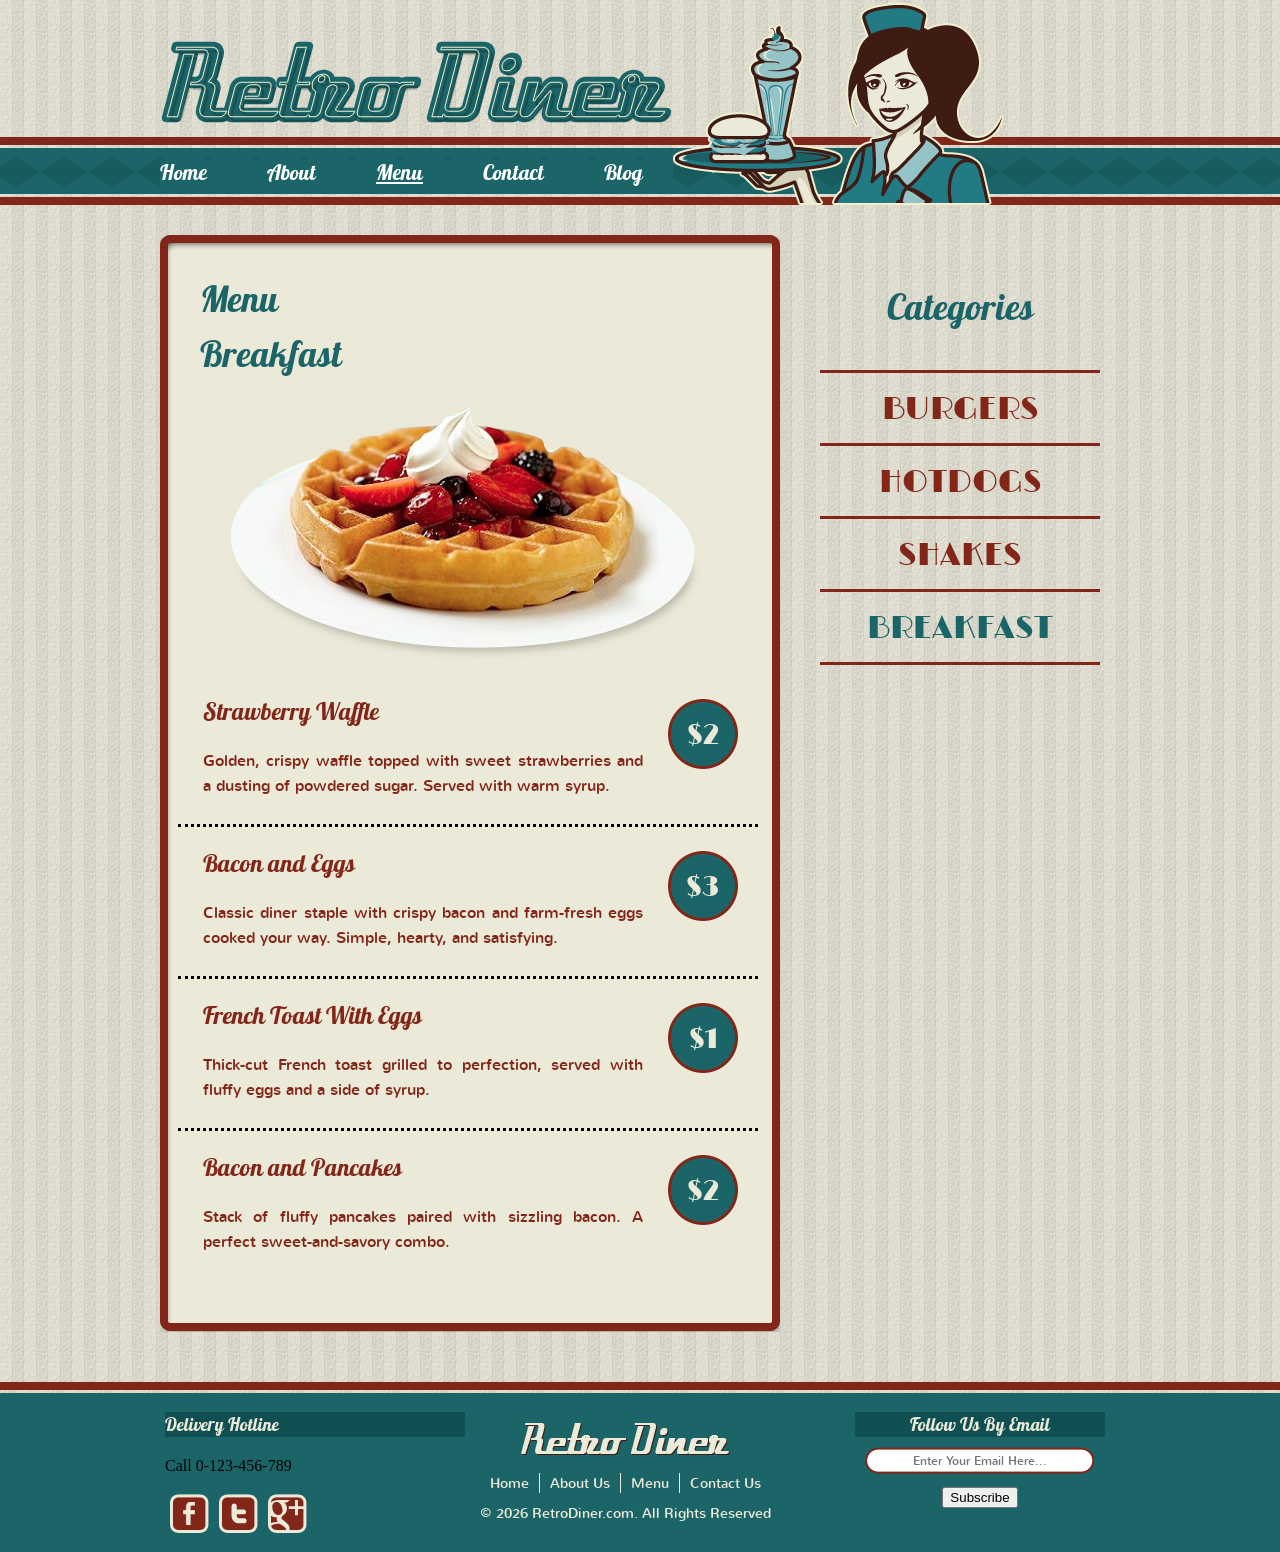
==== commit 6469464b: "changed errors" ====
--- a/breakfast.html
+++ b/breakfast.html
@@ -1,4 +1,3 @@
-```html
 <!DOCTYPE html>
 <!-- Website template by freewebsitetemplates.com -->
 <html lang="en">
@@ -59,7 +58,9 @@
         <div class="content">
             <div>
                 <div>
-                    <h1>Breakfast</h1>
+                    <h1>Menu</h1>
+
+                    <h2 class="menu-category">Breakfast</h2>
 
                     <div>
                         <img
@@ -71,7 +72,7 @@
 
                     <ul>
                         <li>
-                            <h2>Strawberry Waffle</h2>
+                            <h3>Strawberry Waffle</h3>
                             <p>
                                 Golden, crispy waffle topped with sweet strawberries and a dusting of powdered sugar. Served with warm syrup.
                             </p>
@@ -79,7 +80,7 @@
                         </li>
 
                         <li>
-                            <h2>Bacon and Eggs</h2>
+                            <h3>Bacon and Eggs</h3>
                             <p>
                                 Classic diner staple with crispy bacon and farm-fresh eggs cooked your way. Simple, hearty, and satisfying.
                             </p>
@@ -87,7 +88,7 @@
                         </li>
 
                         <li>
-                            <h2>French Toast With Eggs</h2>
+                            <h3>French Toast With Eggs</h3>
                             <p>
                                 Thick-cut French toast grilled to perfection, served with fluffy eggs and a side of syrup.
                             </p>
@@ -95,7 +96,7 @@
                         </li>
 
                         <li class="last">
-                            <h2>Bacon and Pancakes</h2>
+                            <h3>Bacon and Pancakes</h3>
                             <p>
                                 Stack of fluffy pancakes paired with sizzling bacon. A perfect sweet-and-savory combo.
                             </p>
@@ -107,7 +108,7 @@
         </div>
 
         <aside class="sidebar" aria-label="Menu sidebar">
-            <h2>Menu</h2>
+            <h2>Categories</h2>
 
             <nav aria-label="Menu categories">
                 <ul class="navigation">
@@ -221,226 +222,3 @@
     </footer>
 </body>
 </html>
-``````html
-<!DOCTYPE html>
-<!-- Website template by freewebsitetemplates.com -->
-<html lang="en">
-<head>
-    <title>Breakfast Menu - Retro Diner</title>
-    <meta charset="utf-8">
-    <meta name="viewport" content="width=device-width, initial-scale=1">
-    <link href="css/style.css" rel="stylesheet" type="text/css">
-</head>
-<body>
-    <a class="skip-link" href="#body">Skip to main content</a>
-
-    <header id="header">
-        <div>
-            <a href="index.html">
-                <img
-                    alt="Retro Diner"
-                    class="logo"
-                    height="84"
-                    src="images/logo.png"
-                    width="513">
-            </a>
-
-            <img
-                alt=""
-                height="205"
-                src="images/waitress.png"
-                width="332">
-
-            <nav aria-label="Main navigation">
-                <ul class="navigation">
-                    <li>
-                        <a href="index.html">Home</a>
-                    </li>
-                    <li>
-                        <a href="about.html">About</a>
-                    </li>
-                    <li>
-                        <a
-                            aria-current="page"
-                            class="active"
-                            href="burger.html">
-                            Menu
-                        </a>
-                    </li>
-                    <li>
-                        <a href="contact.html">Contact</a>
-                    </li>
-                    <li>
-                        <a href="blog.html">Blog</a>
-                    </li>
-                </ul>
-            </nav>
-        </div>
-    </header>
-
-    <main id="body" tabindex="-1">
-        <div class="content">
-            <div>
-                <div>
-                    <h1>Breakfast</h1>
-
-                    <div>
-                        <img
-                            alt="Breakfast plate with a selection of diner food"
-                            height="271"
-                            src="images/breakfast2.jpg"
-                            width="484">
-                    </div>
-
-                    <ul>
-                        <li>
-                            <h2>Strawberry Waffle</h2>
-                            <p>
-                                Golden, crispy waffle topped with sweet strawberries and a dusting of powdered sugar. Served with warm syrup.
-                            </p>
-                            <span class="price">$2</span>
-                        </li>
-
-                        <li>
-                            <h2>Bacon and Eggs</h2>
-                            <p>
-                                Classic diner staple with crispy bacon and farm-fresh eggs cooked your way. Simple, hearty, and satisfying.
-                            </p>
-                            <span class="price">$3</span>
-                        </li>
-
-                        <li>
-                            <h2>French Toast With Eggs</h2>
-                            <p>
-                                Thick-cut French toast grilled to perfection, served with fluffy eggs and a side of syrup.
-                            </p>
-                            <span class="price">$1</span>
-                        </li>
-
-                        <li class="last">
-                            <h2>Bacon and Pancakes</h2>
-                            <p>
-                                Stack of fluffy pancakes paired with sizzling bacon. A perfect sweet-and-savory combo.
-                            </p>
-                            <span class="price">$2</span>
-                        </li>
-                    </ul>
-                </div>
-            </div>
-        </div>
-
-        <aside class="sidebar" aria-label="Menu sidebar">
-            <h2>Menu</h2>
-
-            <nav aria-label="Menu categories">
-                <ul class="navigation">
-                    <li class="first">
-                        <a href="burger.html">BURGERS</a>
-                    </li>
-                    <li>
-                        <a href="hotdog.html">HOTDOGS</a>
-                    </li>
-                    <li>
-                        <a href="shake.html">SHAKES</a>
-                    </li>
-                    <li>
-                        <a
-                            aria-current="page"
-                            class="active"
-                            href="breakfast.html">
-                            BREAKFAST
-                        </a>
-                    </li>
-                </ul>
-            </nav>
-        </aside>
-    </main>
-
-    <footer id="footer">
-        <div>
-            <ul>
-                <li class="first">
-                    <h2>Delivery Hotline</h2>
-                    <p>Call 0-123-456-789</p>
-
-                    <ul aria-label="Social media">
-                        <li>
-                            <a
-                                aria-label="Facebook"
-                                class="facebook"
-                                href="https://www.freewebsitetemplates.com/go/facebook">
-                            </a>
-                        </li>
-                        <li>
-                            <a
-                                aria-label="Twitter"
-                                class="twitter"
-                                href="https://www.freewebsitetemplates.com/go/twitter">
-                            </a>
-                        </li>
-                        <li>
-                            <a
-                                aria-label="Google Plus"
-                                class="googleplus"
-                                href="https://www.freewebsitetemplates.com/go/googleplus">
-                            </a>
-                        </li>
-                    </ul>
-                </li>
-
-                <li>
-                    <a href="index.html">
-                        <img
-                            alt="Retro Diner"
-                            class="logo"
-                            src="images/logo-footer.png">
-                    </a>
-
-                    <nav aria-label="Footer navigation">
-                        <ul class="navigation">
-                            <li>
-                                <a href="index.html">Home</a>
-                            </li>
-                            <li>
-                                <a href="about.html">About Us</a>
-                            </li>
-                            <li>
-                                <a href="burger.html">Menu</a>
-                            </li>
-                            <li>
-                                <a href="contact.html">Contact Us</a>
-                            </li>
-                        </ul>
-                    </nav>
-
-                    <span>© 2026 RetroDiner.com. All Rights Reserved</span>
-                </li>
-
-                <li class="last">
-                    <h2>Follow Us By Email</h2>
-
-                    <form action="index.html" method="get">
-                        <label
-                            class="visually-hidden"
-                            for="subscribe">
-                            Email address
-                        </label>
-
-                        <input
-                            autocomplete="email"
-                            id="subscribe"
-                            name="subscribe"
-                            type="email"
-                            placeholder="Enter Your Email Here..."
-                            required>
-
-                        <button type="submit">
-                            Subscribe
-                        </button>
-                    </form>
-                </li>
-            </ul>
-        </div>
-    </footer>
-</body>
-</html>
--- a/css/style.css
+++ b/css/style.css
@@ -372,6 +372,13 @@
 	font-weight: normal;
 }
 
+#body .content div div h2.menu-category {
+	font-family: 'Lobster1.4Regular';
+	font-size: 36px;
+	color: #1b6568;
+	font-weight: normal;
+}
+
 #body .content div div ul {
 	list-style-type: none;
 	margin: 0;
@@ -394,12 +401,17 @@
 	border: none;
 }
 
-#body .content div div ul li h2 a {
+#body .content div div ul li h3,
+#body .content div div ul li h3 a {
 	font-family: 'Lobster1.4Regular';
 	font-size: 24px;
 	color: #822619;
 	font-weight: normal;
 	text-decoration: none;
+}
+
+#body .content div div ul li h3 a:hover {
+	color: #80210b;
 }
 
 #body .content div div ul li p {
